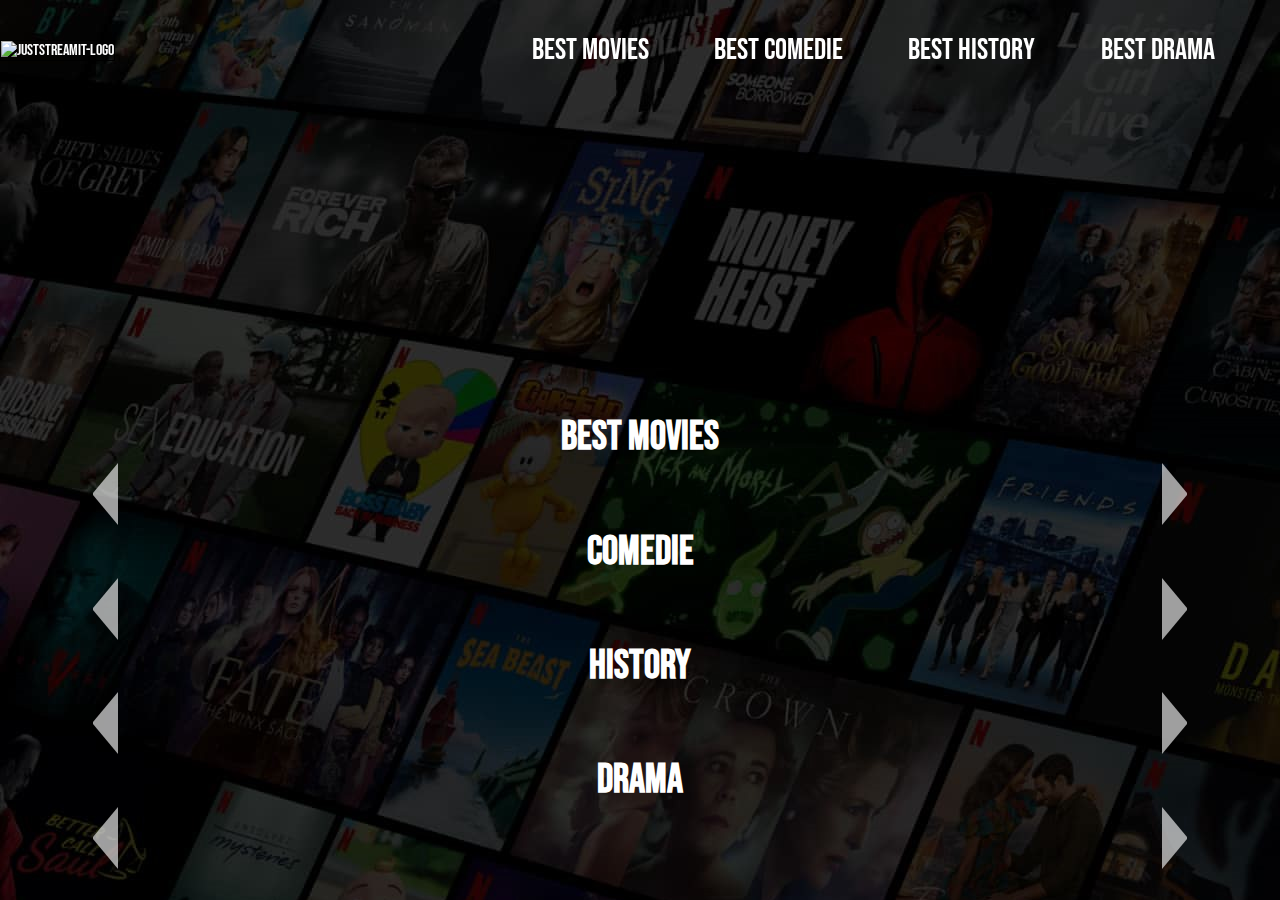
==== index.html @ d2598f36 "Changement css et js slider" ====
<!DOCTYPE html>
<html lang="en">
<head>
    <meta charset="UTF-8">
    <meta name="viewport" content="width=device-width, initial-scale=1.0">

    <link rel="stylesheet" href="JustStreamIt/style/style.css">

    <title>JustStreamIt</title>
</head>
<body>
        <header id="header">
            <div class="container">
                <div class="logo">
                    <img src="JustStreamIt/img/logo-juststreamit.PNG" alt="JustStreamIt-logo">
                </div>
                <div class="menu-container">
                    <nav class="menu">
                        <ul class="ul-menu">
                            <li>Best movies</li>
                            <li>Best comedie</li>
                            <li>Best history</li>
                            <li>Best drama</li>
                        </ul>
                    </nav>
                </div>
            </div>
        </header>
    <div id="best-movie">

    </div>
    <div id="best-all-movies" class="best">
        <h2>Best movies</h2>
        <div class="container-all container">
        </div>
    </div>

    <div id="best-comedy-movies" class="best">
        <h2>Comedie</h2>
            <div class="container-comedy container">
            </div>
    </div>

    <div id="best-history-movies" class="best">
        <h2>History</h2>
        <div class="container-history container">
            
        </div>
    </div>

    <div id="best-drama-movies" class="best">
        <h2>Drama</h2>
        <div class="container-drama container">

            
        </div>
    </div>

    <div>
        <footer>

        </footer>
    </div>

<script src="JustStreamIt/js/script.js"></script>
</body>
</html>
---- JustStreamIt/style/style.css ----
body{
    background: url("../img/netflix-wallpaper.jpg") fixed;
    margin: 0;
}
@font-face {
    font-family: Bebus;
    src: url(../fonts/BebasNeue-Regular.otf);
    src: url(../fonts/BebasNeue-Regular.ttf);
  }

*{
    color: white;
    font-family: Bebus, Impact, sans-serif;
}

header{
    width: 100%;
    height: 100px;
    transition: all 0.3s ease-in-out;
    z-index: 1;
    position: fixed;
}

header > div.container{
    display: flex;
    width: 100%;
    margin: auto 0;
    align-items: center;
    height: inherit;
} 

div.logo{
    flex: 1;
}
div.menu-container{
    flex: 2;
}

header.sticky {
    position: fixed;
    top: 0;
    width: 100%;
    background-color: rgba(0, 0, 0, 0.764);
  }


ul.ul-menu{
    display: flex;
    justify-content: space-evenly;
    list-style: none;
}

ul.ul-menu li{
    font-size: 30px;
}

h2{
    font-size: 40px;
}
div.best{
    display: flex;
    flex-direction: column;
    align-items: center;
    }

div.container{
    position: relative;
    width: 1038px;
}

div.items-container-comedy, div.items-container-all, div.items-container-drama, div.items-container-history{
    display: flex;
    gap: 10px;
}

.container img{
    border: 1px solid black;
    width: 250px;
}

.container img:hover{
    border: 1px solid white;
    transition: border 0.3s ease-in-out;
}

#best-movie{
    width: 1000px;
    padding: 190px 0;
    margin: 0px auto;
    display: grid;
    grid-gap: 0px 80px;
    grid-auto-flow: column;
    grid-template-areas: 
      "B A"
      "C A"
      "D A"
      "E A";
}

#best-movie > img {
    width: 350px;
    grid-area: A;
    box-shadow: 5px 5px 10px white;
}

#best-movie > h2 {
    grid-area: B;
    font-size: 120px;
    margin: 0px;
}

#best-movie > p {
    grid-area: C;
    font-size: 35px;
    margin: 5px auto;
}

#best-movie > button {
    grid-area: D;
    color: white;
    box-shadow: none;
    border-style: none;
    width: 120px;
    height: 60px;
    font-size: 22px;
    border-radius: 5px;
}

#best-movie > button.button-modal-infos{
    background-color: rgb(56, 54, 54);
    justify-self: flex-start;
    grid-area: E;
}

#best-movie > button.button-modal{
    background-color: darkred;
    justify-self: flex-start;
}
/*Caroussel*/
.carousel-all, .carousel-history, .carousel-drama, .carousel-comedy{
    overflow: hidden;
    transition: transform 0.5s ease-in-out;
}
.items-container-all, .items-container-history, .items-container-drama, .items-container-comedy{
    transition: transform 0.5s ease-in-out;
}

.nav-history > button, .nav-comedy > button, .nav-drama > button, .nav-all > button {
    position: absolute;
    top: 50%;
    transform: translatey(-50%);
    border-style: solid;
    cursor: pointer;
  }

.prev-history, .prev-comedy, .prev-drama, .prev-all{
    left: -40px;
    border-width: 30px 25px 30px 0;
    border-color: transparent #ffffff9e transparent transparent;
    background-color: transparent;
}

.next-history, .next-comedy, .next-drama, .next-all {
    right: -40px;
    border-width: 30px 0 30px 25px;
    border-color: transparent transparent transparent #ffffff9e;
    background-color: transparent;
    transition: all 0.3s ease-in-out;
}


.prev-history:hover, .prev-comedy:hover, .prev-drama:hover, .prev-all:hover{
    border-color: transparent #fff transparent transparent;
}
.next-history:hover, .next-comedy:hover, .next-drama:hover, .next-all:hover {
    border-color: transparent transparent transparent #fff;
}
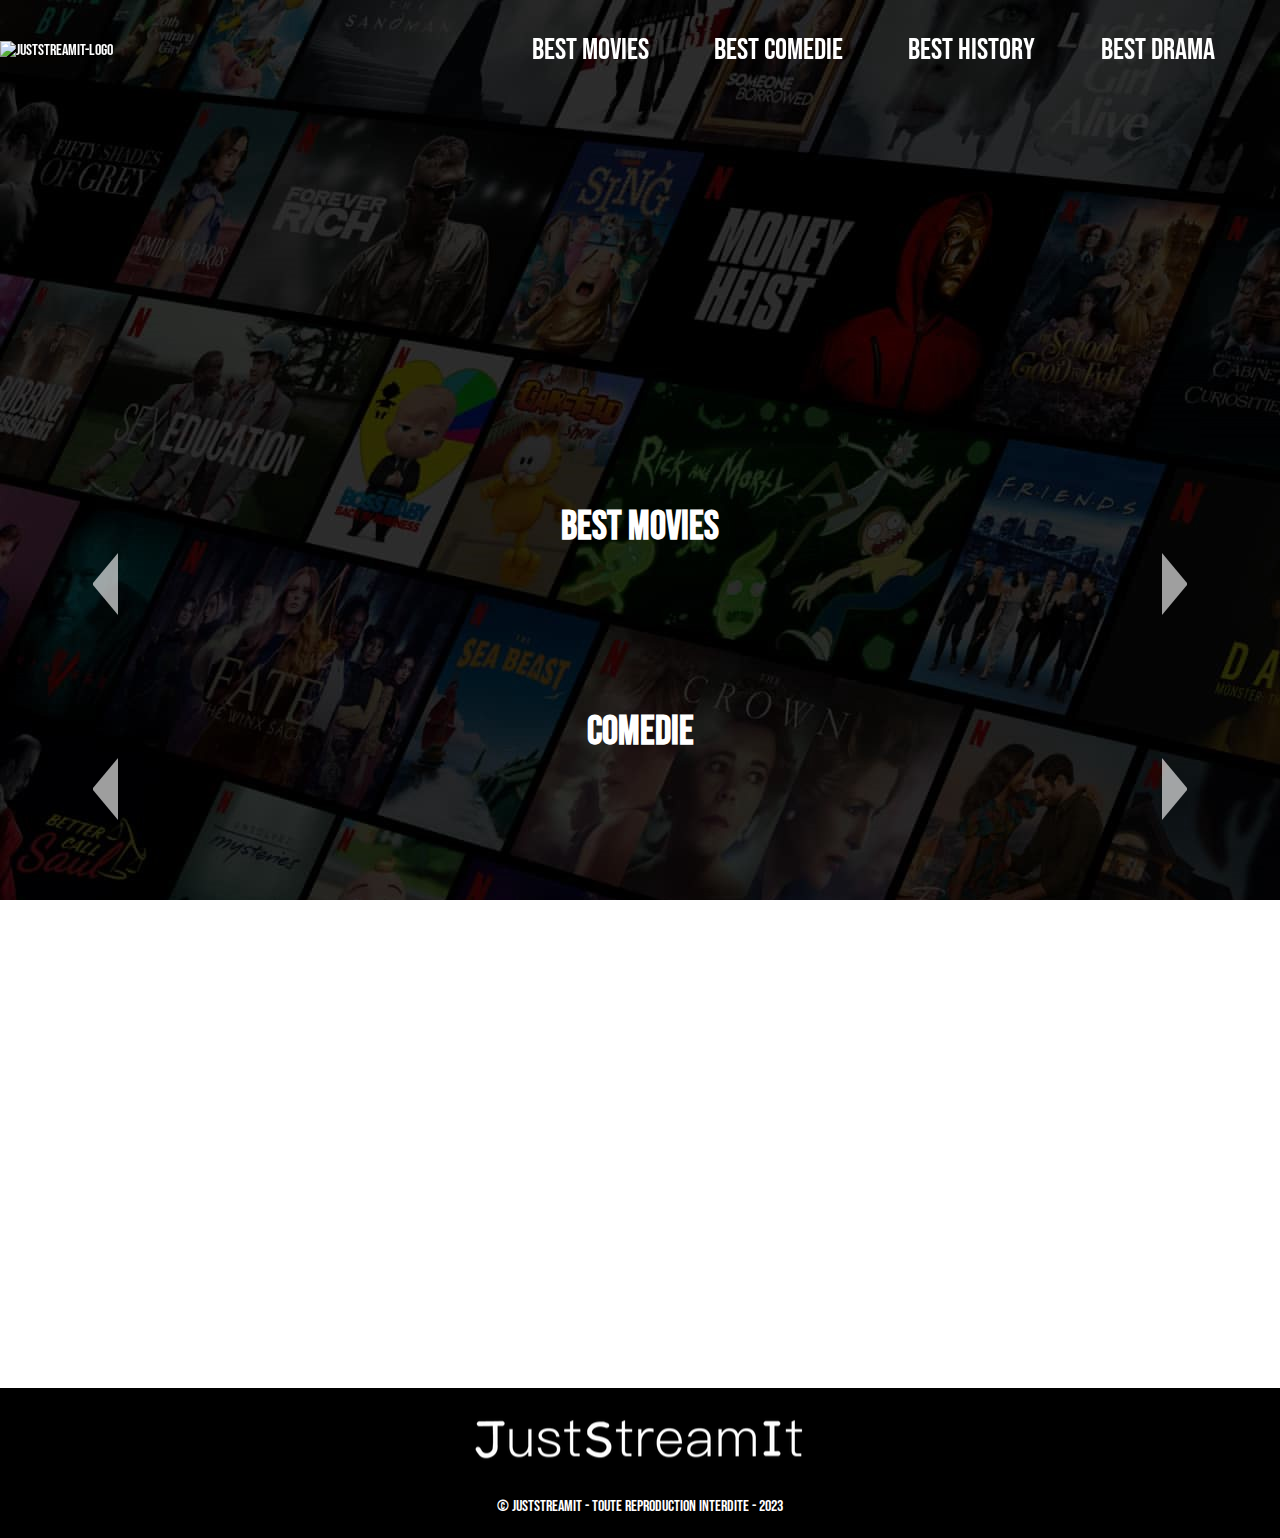
==== commit 8410f796: "Modal terminé + css ajout" ====
--- a/index.html
+++ b/index.html
@@ -9,6 +9,27 @@
     <title>JustStreamIt</title>
 </head>
 <body>
+    <div id="openModal" class="modalDialog">
+      <div>
+        <a href="#close" title="Close" class="close" onclick="closeModal()">X</a>
+        <img id="movie-image" src="" alt="">
+        
+        <h3 id="movie-title"></h3>
+        <p id="movie-genre"></p>
+        <p id="movie-date"></p>
+        <p id="movie-rate"></p>
+        <p id="movie-score"></p>
+        <p id="movie-realisator"></p>
+        <p id="movie-actors"></p>
+        <p id="movie-duration"></p>
+        <p id="movie-country"></p>
+        <p id="movie-results"></p>
+        <p id="movie-description"></p>
+        
+      </div>
+      <a href="#close" title="Close" class="close" onclick="closeModal()">x</a>
+        
+    </div>
         <header id="header">
             <div class="container">
                 <div class="logo">
@@ -17,10 +38,10 @@
                 <div class="menu-container">
                     <nav class="menu">
                         <ul class="ul-menu">
-                            <li>Best movies</li>
-                            <li>Best comedie</li>
-                            <li>Best history</li>
-                            <li>Best drama</li>
+                            <li><a href="#best-all-movies">Best movies</a></li>
+                            <li><a href="#best-comedy-movies">Best comedie</a></li>
+                            <li><a href="#best-history-movies">Best history</a></li>
+                            <li><a href="#best-drama-movies">Best drama</a></li>
                         </ul>
                     </nav>
                 </div>
@@ -56,11 +77,12 @@
         </div>
     </div>
 
-    <div>
-        <footer>
 
-        </footer>
-    </div>
+    <footer id="footer">
+        <img src="JustStreamIt/img/logo-juststreamit.png" alt="JustStreamIt logo">
+        <p class="autor">© JustStreamIt - Toute reproduction interdite - 2023</p>
+    </footer>
+    
 
 <script src="JustStreamIt/js/script.js"></script>
 </body>
--- a/JustStreamIt/style/style.css
+++ b/JustStreamIt/style/style.css
@@ -12,7 +12,10 @@
     color: white;
     font-family: Bebus, Impact, sans-serif;
 }
-
+html {
+    --scroll-behavior: smooth;
+    scroll-behavior: smooth;
+}
 header{
     width: 100%;
     height: 100px;
@@ -31,6 +34,7 @@
 
 div.logo{
     flex: 1;
+    border: none;
 }
 div.menu-container{
     flex: 2;
@@ -50,8 +54,9 @@
     list-style: none;
 }
 
-ul.ul-menu li{
+ul.ul-menu li a {
     font-size: 30px;
+    text-decoration: none;
 }
 
 h2{
@@ -61,8 +66,11 @@
     display: flex;
     flex-direction: column;
     align-items: center;
+    padding-top: 90px;
     }
-
+#best-drama-movies{
+    padding-bottom: 130px;
+}
 div.container{
     position: relative;
     width: 1038px;
@@ -73,14 +81,16 @@
     gap: 10px;
 }
 
-.container img{
+.container .carousel img{
     border: 1px solid black;
     width: 250px;
-}
-
-.container img:hover{
+
+}
+
+.container .carousel img:hover{
     border: 1px solid white;
-    transition: border 0.3s ease-in-out;
+    transition: border 0.5s ease-in-out;
+
 }
 
 #best-movie{
@@ -136,7 +146,9 @@
     background-color: darkred;
     justify-self: flex-start;
 }
-/*Caroussel*/
+
+
+/*CAROUSSEL*/
 .carousel-all, .carousel-history, .carousel-drama, .carousel-comedy{
     overflow: hidden;
     transition: transform 0.5s ease-in-out;
@@ -144,6 +156,12 @@
 .items-container-all, .items-container-history, .items-container-drama, .items-container-comedy{
     transition: transform 0.5s ease-in-out;
 }
+
+div.carousel-items{
+    position: relative;
+    cursor: pointer;
+}
+
 
 .nav-history > button, .nav-comedy > button, .nav-drama > button, .nav-all > button {
     position: absolute;
@@ -174,4 +192,110 @@
 }
 .next-history:hover, .next-comedy:hover, .next-drama:hover, .next-all:hover {
     border-color: transparent transparent transparent #fff;
-}+}
+
+/*FOOTER*/
+footer{
+    margin-top: 60px;
+    height: 150px;
+    background-color: black;
+    display: flex;
+    flex-direction: column;
+    justify-content: center;
+    align-self: center;
+}
+footer p {text-align: center;}
+
+footer img{margin: 20px auto;
+}
+
+/*More-infos*/
+.carousel-items:hover p.more-informations{
+    visibility: visible;
+}
+p.more-informations{
+    z-index: 2;
+    visibility: hidden;
+    font-size: 35px;
+    position: absolute;
+    top: 50%;
+    left: 50%;
+    margin: 0;
+    transition: visibility 0.3s ease-in-out;
+    transform: translate(-50%, -50%);
+    text-shadow: 3px 3px 1px black;
+
+}
+
+.carousel-items::after{
+    z-index: 2;
+    visibility: hidden;
+    content: "";
+    background: #000000b8;
+    position:absolute;
+    top:0;
+    left:0;
+    bottom:0;
+    right:0;
+    height:100%;
+    width:100%;
+    z-index:1;
+    transition: visibility 0.3s ease-in-out;
+}
+
+.carousel-items:hover::after{
+    visibility: visible
+}
+
+/*Modal*/
+.modalDialog {
+    position: fixed;
+    font-family: Arial, Helvetica, sans-serif;
+    top: 0;
+    right: 0;
+    bottom: 0;
+    left: 0;
+    background: rgba(0, 0, 0, 0.1);
+    z-index: 99999;
+    opacity: 0;
+    -webkit-transition: opacity 400ms ease-in;
+    -moz-transition: opacity 400ms ease-in;
+    transition: opacity 400ms ease-in;
+    pointer-events: none;
+
+  }
+    .visible{
+    opacity: 1;
+    pointer-events: auto;
+  }
+  .modalDialog > div {
+    width: 1000px;
+    height: 600px;
+    position: relative;
+    margin: 10% auto;
+    padding: 5px 20px 13px 20px;
+    border-radius: 5px;
+    background-color: #000000;
+  }
+  .close {
+    background: #000000;
+    color: #FFFFFF;
+    line-height: 25px;
+    position: absolute;
+    right: -12px;
+    text-align: center;
+    top: -10px;
+    width: 44px;
+    text-decoration: none;
+    font-weight: bold;
+    -webkit-border-radius: 12px;
+    -moz-border-radius: 12px;
+    border-radius: 12px;
+    -moz-box-shadow: 1px 1px 3px #000;
+    -webkit-box-shadow: 1px 1px 3px #000;
+    box-shadow: 1px 1px 3px #000;
+  }
+  .close:hover {
+    background: #181818;
+  }
+  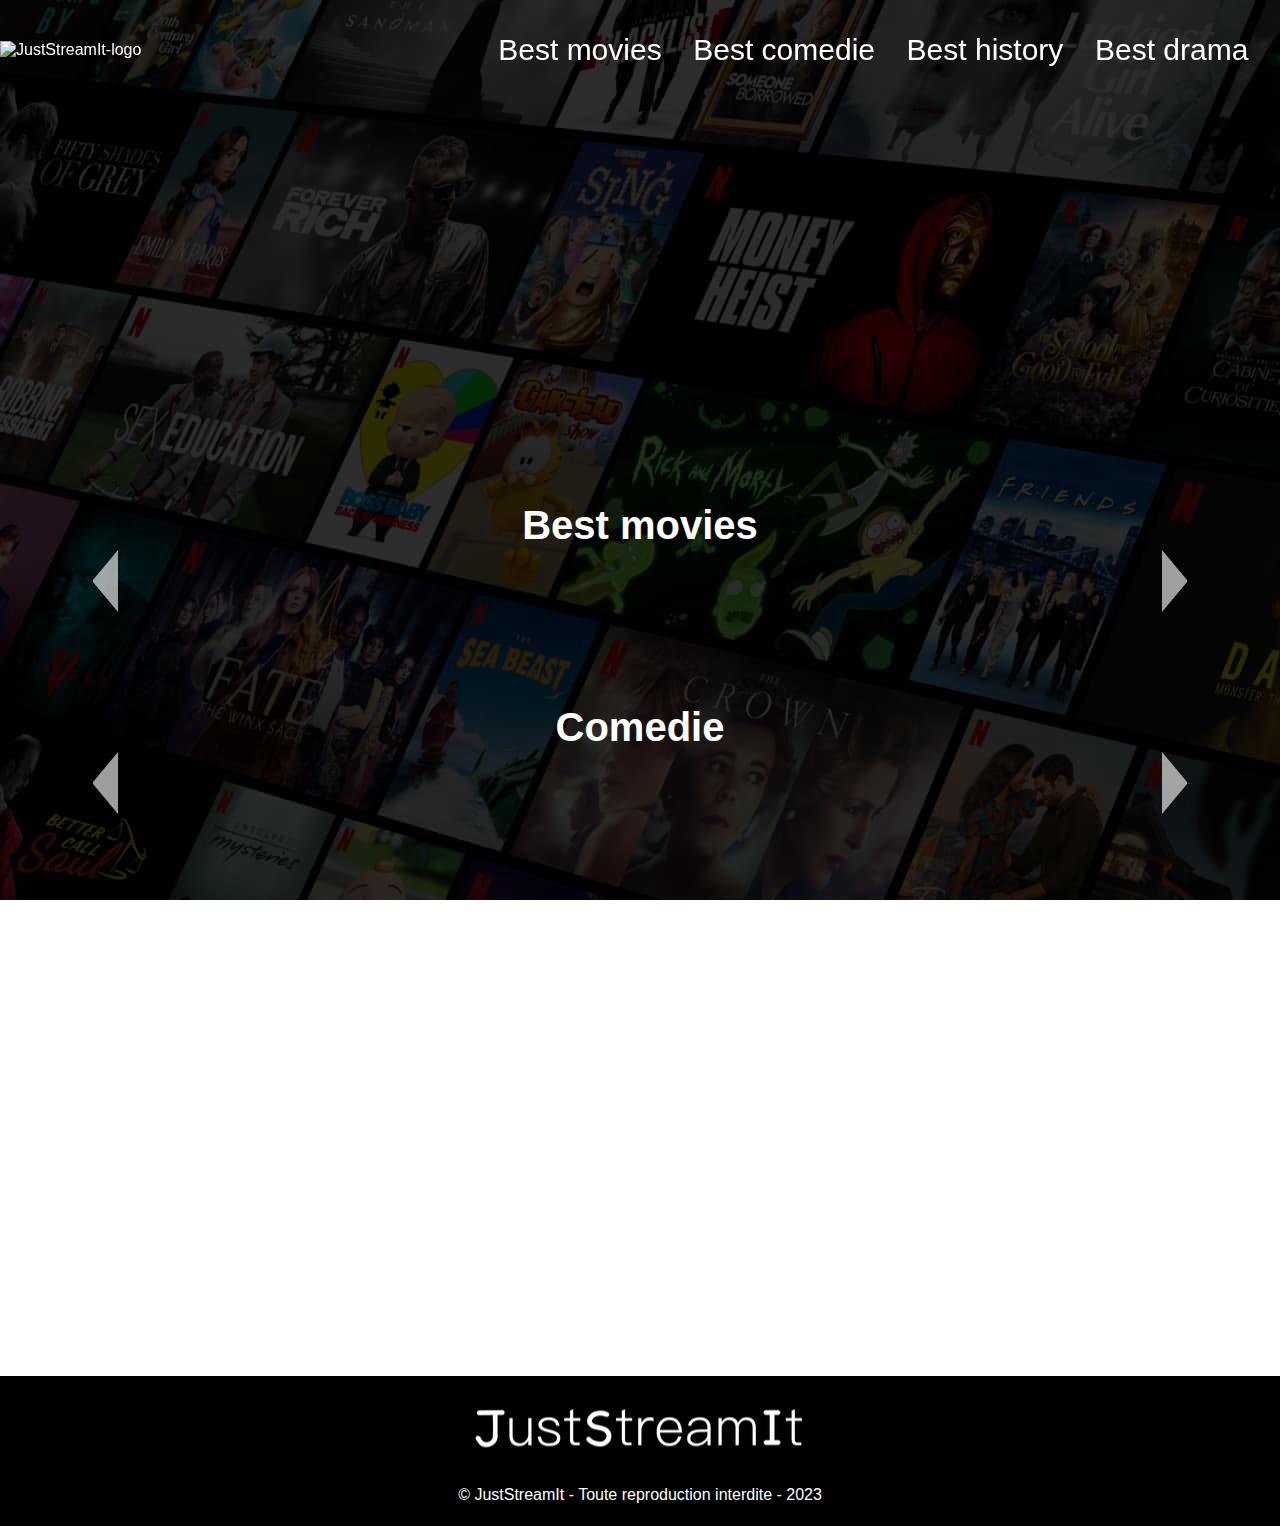
==== commit f27da53c: "Création openmodal bouton infos. Modification fonction getbestmoviedata" ====
--- a/index.html
+++ b/index.html
@@ -1,5 +1,5 @@
 <!DOCTYPE html>
-<html lang="en">
+<html lang="fr">
 <head>
     <meta charset="UTF-8">
     <meta name="viewport" content="width=device-width, initial-scale=1.0">
@@ -10,25 +10,12 @@
 </head>
 <body>
     <div id="openModal" class="modalDialog">
-      <div>
-        <a href="#close" title="Close" class="close" onclick="closeModal()">X</a>
-        <img id="movie-image" src="" alt="">
-        
-        <h3 id="movie-title"></h3>
-        <p id="movie-genre"></p>
-        <p id="movie-date"></p>
-        <p id="movie-rate"></p>
-        <p id="movie-score"></p>
-        <p id="movie-realisator"></p>
-        <p id="movie-actors"></p>
-        <p id="movie-duration"></p>
-        <p id="movie-country"></p>
-        <p id="movie-results"></p>
-        <p id="movie-description"></p>
-        
-      </div>
-      <a href="#close" title="Close" class="close" onclick="closeModal()">x</a>
-        
+        <div id="modal-container">
+            <a href="#close" title="Close" class="close" onclick="closeModal()">X</a>
+            <div id="modal-content">
+
+            </div>
+        </div>    
     </div>
         <header id="header">
             <div class="container">
@@ -47,9 +34,7 @@
                 </div>
             </div>
         </header>
-    <div id="best-movie">
-
-    </div>
+    <div id="best-movie"></div>
     <div id="best-all-movies" class="best">
         <h2>Best movies</h2>
         <div class="container-all container">
@@ -73,7 +58,6 @@
         <h2>Drama</h2>
         <div class="container-drama container">
 
-            
         </div>
     </div>
 
@@ -84,6 +68,6 @@
     </footer>
     
 
-<script src="JustStreamIt/js/script.js"></script>
+    <script src="JustStreamIt/js/script.js"></script>
 </body>
 </html>--- a/JustStreamIt/style/style.css
+++ b/JustStreamIt/style/style.css
@@ -3,7 +3,7 @@
     margin: 0;
 }
 @font-face {
-    font-family: Bebus;
+    font-family: Bebus, Arial, Helvetica, sans-serif;
     src: url(../fonts/BebasNeue-Regular.otf);
     src: url(../fonts/BebasNeue-Regular.ttf);
   }
@@ -140,11 +140,14 @@
     background-color: rgb(56, 54, 54);
     justify-self: flex-start;
     grid-area: E;
+    
 }
 
 #best-movie > button.button-modal{
     background-color: darkred;
     justify-self: flex-start;
+
+
 }
 
 
@@ -221,9 +224,15 @@
     top: 50%;
     left: 50%;
     margin: 0;
-    transition: visibility 0.3s ease-in-out;
+    transition: visibility 0.2s ease-in-out;
     transform: translate(-50%, -50%);
     text-shadow: 3px 3px 1px black;
+    width: 100%;
+    height: 100%;
+    text-align: center;
+    display: grid;
+    grid-column: auto;
+    align-content: center;
 
 }
 
@@ -240,7 +249,7 @@
     height:100%;
     width:100%;
     z-index:1;
-    transition: visibility 0.3s ease-in-out;
+    transition: visibility 0.2s ease-in-out;
 }
 
 .carousel-items:hover::after{
@@ -270,7 +279,7 @@
   }
   .modalDialog > div {
     width: 1000px;
-    height: 600px;
+    height: auto;
     position: relative;
     margin: 10% auto;
     padding: 5px 20px 13px 20px;
@@ -278,24 +287,93 @@
     background-color: #000000;
   }
   .close {
-    background: #000000;
+    background: rgb(169, 25, 25);
     color: #FFFFFF;
-    line-height: 25px;
+    line-height: 45px;
     position: absolute;
     right: -12px;
     text-align: center;
     top: -10px;
     width: 44px;
     text-decoration: none;
-    font-weight: bold;
-    -webkit-border-radius: 12px;
-    -moz-border-radius: 12px;
-    border-radius: 12px;
+    font-size: 30px;
+    -webkit-border-radius: 30px;
+    -moz-border-radius: 30px;
+    border-radius: 30px;
     -moz-box-shadow: 1px 1px 3px #000;
     -webkit-box-shadow: 1px 1px 3px #000;
     box-shadow: 1px 1px 3px #000;
   }
   .close:hover {
-    background: #181818;
-  }
-  +    background: darkred;
+  }
+  
+
+#modal-content{
+    padding: 30px;
+    display: grid;
+    grid-gap: 0px 50px;
+    grid-auto-flow: column;
+    grid-template-areas: 
+      "A B"
+      "A C"
+      "A D"
+      "A E"
+      "A F"
+      "A G"
+      "A H"
+      "A I"
+      "A J"
+      "A K"
+      "A L";
+}
+
+#modal-content > #movie-image{
+    grid-area: A;
+    width: 300px;
+}
+
+#modal-content > h2{
+    margin: 0;
+    grid-area: B;
+}
+#modal-content > p#movie-date{
+    margin: 0;
+    grid-area: C;
+}
+#modal-content > p#movie-genre{
+    margin: 0;
+    grid-area: D;
+}
+#modal-content > #movie-rate{
+    margin: 0;
+    grid-area: E;
+}
+#modal-content > #movie-score{
+    margin: 0;
+    grid-area: F;
+}
+#modal-content > #movie-directors{
+    margin: 0;
+    grid-area: G;
+}
+#modal-content > #movie-actors{
+    margin: 0;
+    grid-area: H;
+}
+#modal-content > #movie-duration{
+    margin: 0;
+    grid-area: I;
+}
+#modal-content > #movie-countries{
+    margin: 0;
+    grid-area: J;
+}
+#modal-content > #movie-votes{
+    margin: 0;
+    grid-area: K;
+}
+#modal-content > #movie-description{
+    margin: 0;
+    grid-area: L;
+}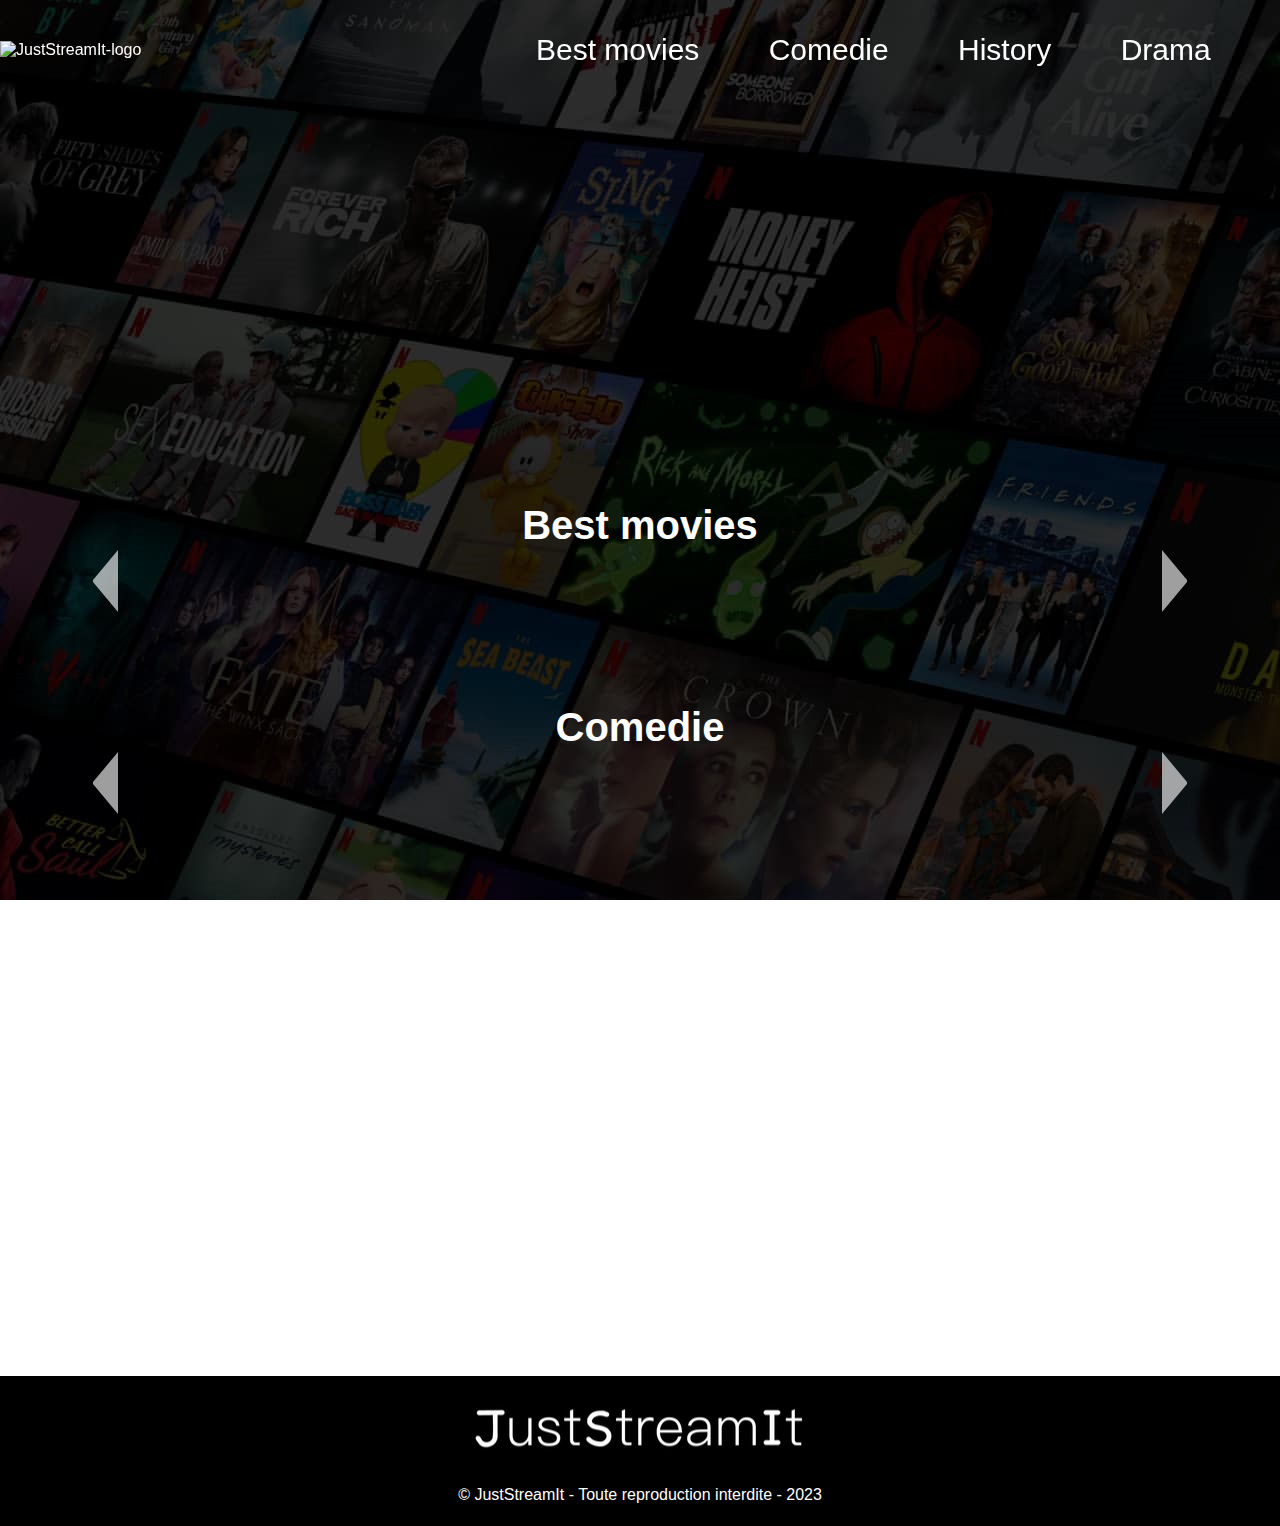
==== commit de6e146c: "Ajout favicon" ====
--- a/index.html
+++ b/index.html
@@ -4,6 +4,7 @@
     <meta charset="UTF-8">
     <meta name="viewport" content="width=device-width, initial-scale=1.0">
 
+    <link rel="shortcut icon" href="JustStreamIt/img/favicon-juststreamit.png" type="image/x-icon">
     <link rel="stylesheet" href="JustStreamIt/style/style.css">
 
     <title>JustStreamIt</title>
@@ -26,9 +27,9 @@
                     <nav class="menu">
                         <ul class="ul-menu">
                             <li><a href="#best-all-movies">Best movies</a></li>
-                            <li><a href="#best-comedy-movies">Best comedie</a></li>
-                            <li><a href="#best-history-movies">Best history</a></li>
-                            <li><a href="#best-drama-movies">Best drama</a></li>
+                            <li><a href="#best-comedy-movies">Comedie</a></li>
+                            <li><a href="#best-history-movies">History</a></li>
+                            <li><a href="#best-drama-movies">Drama</a></li>
                         </ul>
                     </nav>
                 </div>
--- a/JustStreamIt/style/style.css
+++ b/JustStreamIt/style/style.css
@@ -98,6 +98,7 @@
     padding: 190px 0;
     margin: 0px auto;
     display: grid;
+    align-items: center;
     grid-gap: 0px 80px;
     grid-auto-flow: column;
     grid-template-areas: 
@@ -115,7 +116,7 @@
 
 #best-movie > h2 {
     grid-area: B;
-    font-size: 120px;
+    font-size: 100px;
     margin: 0px;
 }
 
@@ -140,14 +141,14 @@
     background-color: rgb(56, 54, 54);
     justify-self: flex-start;
     grid-area: E;
+    cursor: pointer;
     
 }
 
 #best-movie > button.button-modal{
     background-color: darkred;
     justify-self: flex-start;
-
-
+    cursor: pointer;
 }
 
 
@@ -287,6 +288,7 @@
     background-color: #000000;
   }
   .close {
+    font-family: Arial, Helvetica, sans-serif;
     background: rgb(169, 25, 25);
     color: #FFFFFF;
     line-height: 45px;
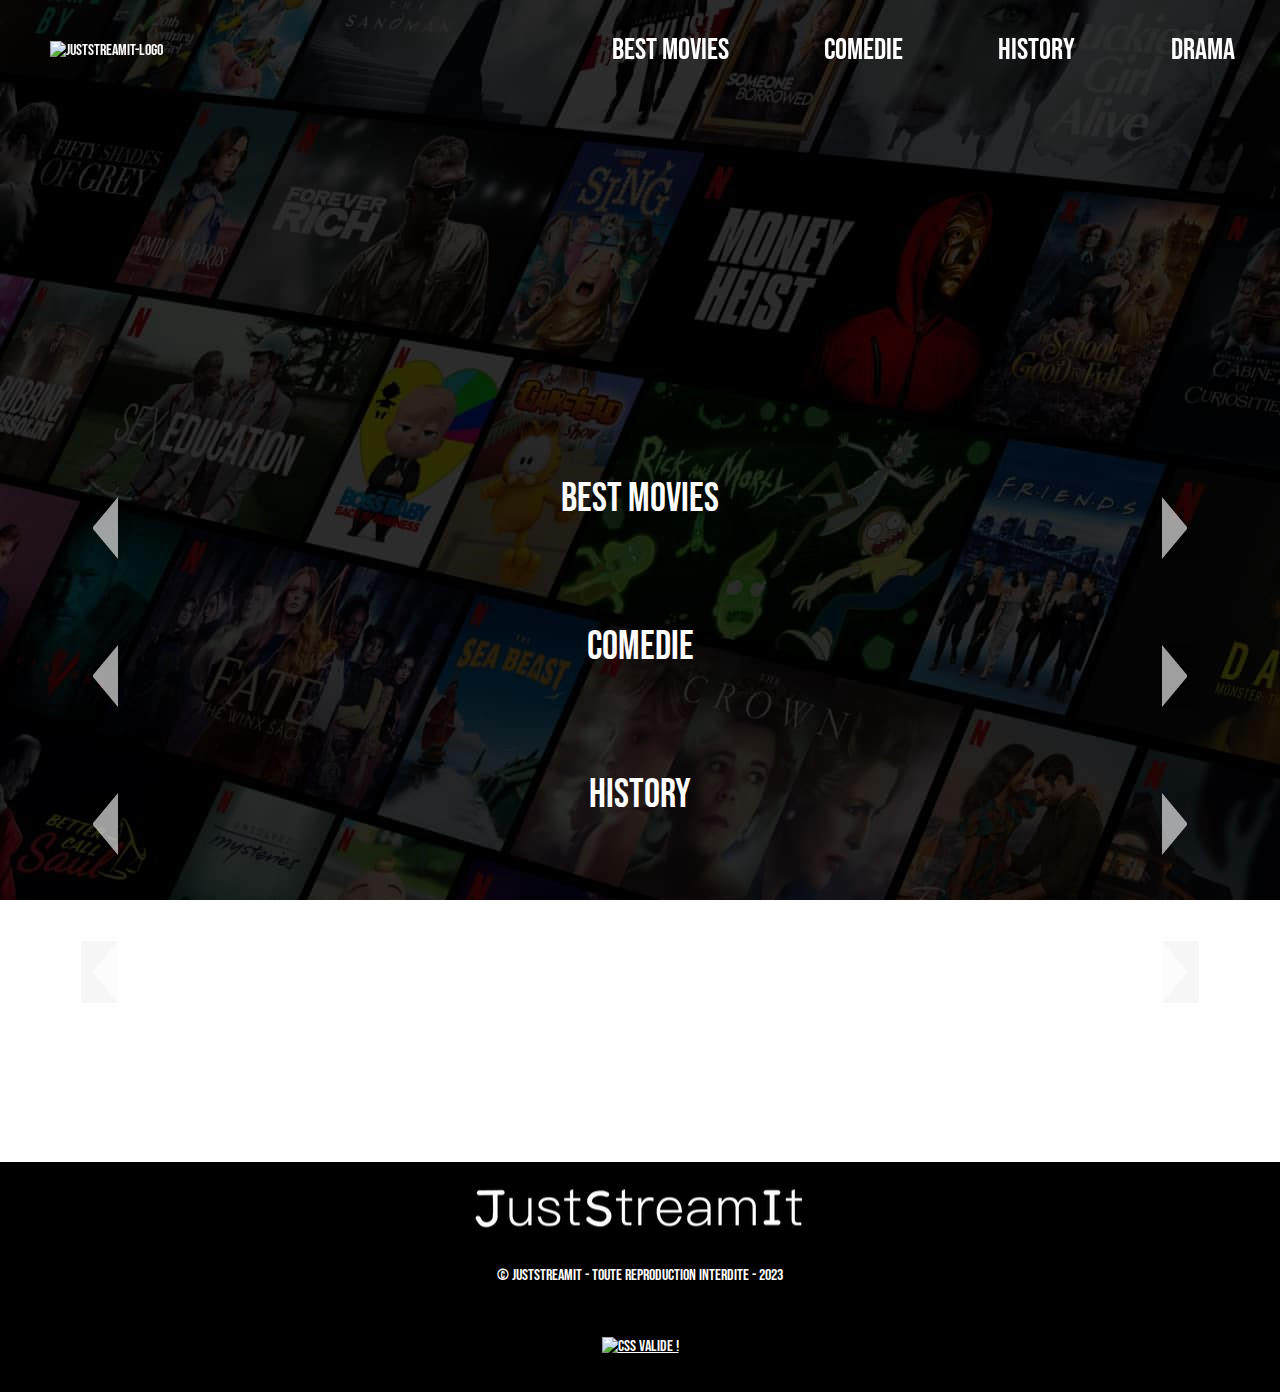
==== commit d6eb3fa9: "Ajout fonction checkimageexist Ajout labels validation CSS validation html formattage css formattage" ====
--- a/index.html
+++ b/index.html
@@ -66,9 +66,15 @@
     <footer id="footer">
         <img src="JustStreamIt/img/logo-juststreamit.png" alt="JustStreamIt logo">
         <p class="autor">© JustStreamIt - Toute reproduction interdite - 2023</p>
+        <p>
+            <a href="http://jigsaw.w3.org/css-validator/check/referer">
+                <img class="css-validator" src="http://jigsaw.w3.org/css-validator/images/vcss-blue" alt="CSS Valide !">
+            </a>
+        </p>
     </footer>
     
 
     <script src="JustStreamIt/js/script.js"></script>
+
 </body>
 </html>--- a/JustStreamIt/style/style.css
+++ b/JustStreamIt/style/style.css
@@ -1,42 +1,47 @@
-body{
+body {
     background: url("../img/netflix-wallpaper.jpg") fixed;
     margin: 0;
 }
+
 @font-face {
-    font-family: Bebus, Arial, Helvetica, sans-serif;
+    font-family: Bebus;
     src: url(../fonts/BebasNeue-Regular.otf);
     src: url(../fonts/BebasNeue-Regular.ttf);
-  }
-
-*{
+}
+
+* {
     color: white;
     font-family: Bebus, Impact, sans-serif;
 }
+
 html {
     --scroll-behavior: smooth;
     scroll-behavior: smooth;
 }
-header{
+
+header {
     width: 100%;
     height: 100px;
     transition: all 0.3s ease-in-out;
-    z-index: 1;
+    z-index: 3;
     position: fixed;
 }
 
-header > div.container{
+header > div.container {
     display: flex;
     width: 100%;
     margin: auto 0;
+    padding: 0 50px;
     align-items: center;
     height: inherit;
-} 
-
-div.logo{
+}
+
+div.logo {
     flex: 1;
     border: none;
 }
-div.menu-container{
+
+div.menu-container {
     flex: 2;
 }
 
@@ -45,10 +50,9 @@
     top: 0;
     width: 100%;
     background-color: rgba(0, 0, 0, 0.764);
-  }
-
-
-ul.ul-menu{
+}
+
+ul.ul-menu {
     display: flex;
     justify-content: space-evenly;
     list-style: none;
@@ -59,41 +63,44 @@
     text-decoration: none;
 }
 
-h2{
+h2 {
     font-size: 40px;
-}
-div.best{
+    font-weight: 100;
+}
+
+div.best {
     display: flex;
     flex-direction: column;
     align-items: center;
     padding-top: 90px;
-    }
-#best-drama-movies{
+}
+
+#best-drama-movies {
     padding-bottom: 130px;
 }
-div.container{
+
+div.container {
     position: relative;
     width: 1038px;
 }
 
-div.items-container-comedy, div.items-container-all, div.items-container-drama, div.items-container-history{
+div.items-container-comedy, div.items-container-all, div.items-container-drama, div.items-container-history {
     display: flex;
     gap: 10px;
 }
 
-.container .carousel img{
+.container .carousel img {
     border: 1px solid black;
     width: 250px;
-
-}
-
-.container .carousel img:hover{
+    height: 370px
+}
+
+.container .carousel img:hover {
     border: 1px solid white;
     transition: border 0.5s ease-in-out;
-
-}
-
-#best-movie{
+}
+
+#best-movie {
     width: 1000px;
     padding: 190px 0;
     margin: 0px auto;
@@ -101,8 +108,7 @@
     align-items: center;
     grid-gap: 0px 80px;
     grid-auto-flow: column;
-    grid-template-areas: 
-      "B A"
+    grid-template-areas: "B A"
       "C A"
       "D A"
       "E A";
@@ -116,7 +122,7 @@
 
 #best-movie > h2 {
     grid-area: B;
-    font-size: 100px;
+    font-size: 120px;
     margin: 0px;
 }
 
@@ -137,15 +143,14 @@
     border-radius: 5px;
 }
 
-#best-movie > button.button-modal-infos{
+#best-movie > button.button-modal-infos {
     background-color: rgb(56, 54, 54);
     justify-self: flex-start;
     grid-area: E;
     cursor: pointer;
-    
-}
-
-#best-movie > button.button-modal{
+}
+
+#best-movie > button.button-modal {
     background-color: darkred;
     justify-self: flex-start;
     cursor: pointer;
@@ -153,19 +158,19 @@
 
 
 /*CAROUSSEL*/
-.carousel-all, .carousel-history, .carousel-drama, .carousel-comedy{
+.carousel-all, .carousel-history, .carousel-drama, .carousel-comedy {
     overflow: hidden;
     transition: transform 0.5s ease-in-out;
 }
-.items-container-all, .items-container-history, .items-container-drama, .items-container-comedy{
+
+.items-container-all, .items-container-history, .items-container-drama, .items-container-comedy {
     transition: transform 0.5s ease-in-out;
 }
 
-div.carousel-items{
+div.carousel-items {
     position: relative;
     cursor: pointer;
 }
-
 
 .nav-history > button, .nav-comedy > button, .nav-drama > button, .nav-all > button {
     position: absolute;
@@ -173,51 +178,60 @@
     transform: translatey(-50%);
     border-style: solid;
     cursor: pointer;
-  }
-
-.prev-history, .prev-comedy, .prev-drama, .prev-all{
+}
+
+.prev-history, .prev-comedy, .prev-drama, .prev-all {
     left: -40px;
     border-width: 30px 25px 30px 0;
     border-color: transparent #ffffff9e transparent transparent;
-    background-color: transparent;
+    background-color: #00000008;
 }
 
 .next-history, .next-comedy, .next-drama, .next-all {
     right: -40px;
     border-width: 30px 0 30px 25px;
     border-color: transparent transparent transparent #ffffff9e;
-    background-color: transparent;
+    background-color: #00000008;
     transition: all 0.3s ease-in-out;
 }
 
-
-.prev-history:hover, .prev-comedy:hover, .prev-drama:hover, .prev-all:hover{
+.prev-history:hover, .prev-comedy:hover, .prev-drama:hover, .prev-all:hover {
     border-color: transparent #fff transparent transparent;
 }
+
 .next-history:hover, .next-comedy:hover, .next-drama:hover, .next-all:hover {
     border-color: transparent transparent transparent #fff;
 }
 
 /*FOOTER*/
-footer{
+footer {
     margin-top: 60px;
-    height: 150px;
     background-color: black;
     display: flex;
     flex-direction: column;
     justify-content: center;
     align-self: center;
 }
-footer p {text-align: center;}
-
-footer img{margin: 20px auto;
-}
-
+
+footer p {
+    text-align: center;
+}
+
+footer img {
+    margin: 20px auto;
+}
+
+.css-validator {
+    border: 0;
+    width: 88px;
+    height: 31px;
+}
 /*More-infos*/
-.carousel-items:hover p.more-informations{
+.carousel-items:hover p.more-informations {
     visibility: visible;
 }
-p.more-informations{
+
+p.more-informations {
     z-index: 2;
     visibility: hidden;
     font-size: 35px;
@@ -234,26 +248,25 @@
     display: grid;
     grid-column: auto;
     align-content: center;
-
-}
-
-.carousel-items::after{
+}
+
+.carousel-items::after {
     z-index: 2;
     visibility: hidden;
     content: "";
     background: #000000b8;
-    position:absolute;
-    top:0;
-    left:0;
-    bottom:0;
-    right:0;
-    height:100%;
-    width:100%;
-    z-index:1;
+    position: absolute;
+    top: 0;
+    left: 0;
+    bottom: 0;
+    right: 0;
+    height: 100%;
+    width: 100%;
+    z-index: 1;
     transition: visibility 0.2s ease-in-out;
 }
 
-.carousel-items:hover::after{
+.carousel-items:hover::after {
     visibility: visible
 }
 
@@ -272,13 +285,14 @@
     -moz-transition: opacity 400ms ease-in;
     transition: opacity 400ms ease-in;
     pointer-events: none;
-
-  }
-    .visible{
+}
+
+.visible {
     opacity: 1;
     pointer-events: auto;
-  }
-  .modalDialog > div {
+}
+
+.modalDialog > div {
     width: 1000px;
     height: auto;
     position: relative;
@@ -286,8 +300,9 @@
     padding: 5px 20px 13px 20px;
     border-radius: 5px;
     background-color: #000000;
-  }
-  .close {
+}
+
+.close {
     font-family: Arial, Helvetica, sans-serif;
     background: rgb(169, 25, 25);
     color: #FFFFFF;
@@ -305,19 +320,19 @@
     -moz-box-shadow: 1px 1px 3px #000;
     -webkit-box-shadow: 1px 1px 3px #000;
     box-shadow: 1px 1px 3px #000;
-  }
-  .close:hover {
+}
+
+.close:hover {
     background: darkred;
-  }
-  
-
-#modal-content{
+}
+
+#modal-content {
     padding: 30px;
     display: grid;
     grid-gap: 0px 50px;
     grid-auto-flow: column;
-    grid-template-areas: 
-      "A B"
+    grid-template-columns: 1fr 2fr;
+    grid-template-areas: "A B"
       "A C"
       "A D"
       "A E"
@@ -330,52 +345,70 @@
       "A L";
 }
 
-#modal-content > #movie-image{
+#modal-content img {
+    align-self: center;
+}
+
+#modal-content span {
+    text-decoration: underline;
+}
+#modal-content > p{
+    font-size: 18px;
+}
+#modal-content > p, h2 {
+    margin: 5px 0;
+}
+
+#modal-content > #movie-image {
     grid-area: A;
     width: 300px;
 }
 
-#modal-content > h2{
-    margin: 0;
+#modal-content > h2 {
     grid-area: B;
-}
-#modal-content > p#movie-date{
-    margin: 0;
+    font-weight: 100;
+}
+
+#modal-content > p#movie-date {
     grid-area: C;
 }
-#modal-content > p#movie-genre{
-    margin: 0;
+
+#modal-content > p#movie-genre {
     grid-area: D;
 }
-#modal-content > #movie-rate{
-    margin: 0;
+
+#modal-content > #movie-rate {
     grid-area: E;
 }
-#modal-content > #movie-score{
-    margin: 0;
+
+#modal-content > #movie-score {
     grid-area: F;
 }
-#modal-content > #movie-directors{
-    margin: 0;
+
+#modal-content > #movie-directors {
     grid-area: G;
 }
-#modal-content > #movie-actors{
-    margin: 0;
+
+#modal-content > #movie-actors {
     grid-area: H;
 }
-#modal-content > #movie-duration{
-    margin: 0;
+
+#modal-content > #movie-duration {
     grid-area: I;
 }
-#modal-content > #movie-countries{
-    margin: 0;
+
+#modal-content > #movie-countries {
     grid-area: J;
 }
-#modal-content > #movie-votes{
-    margin: 0;
+
+#modal-content > #movie-votes {
     grid-area: K;
 }
-#modal-content > #movie-description{
-    margin: 0;
+
+#modal-content > #movie-description {
     grid-area: L;
+}
+
+#modal-content > #movie-description span {
+    display: block;
 }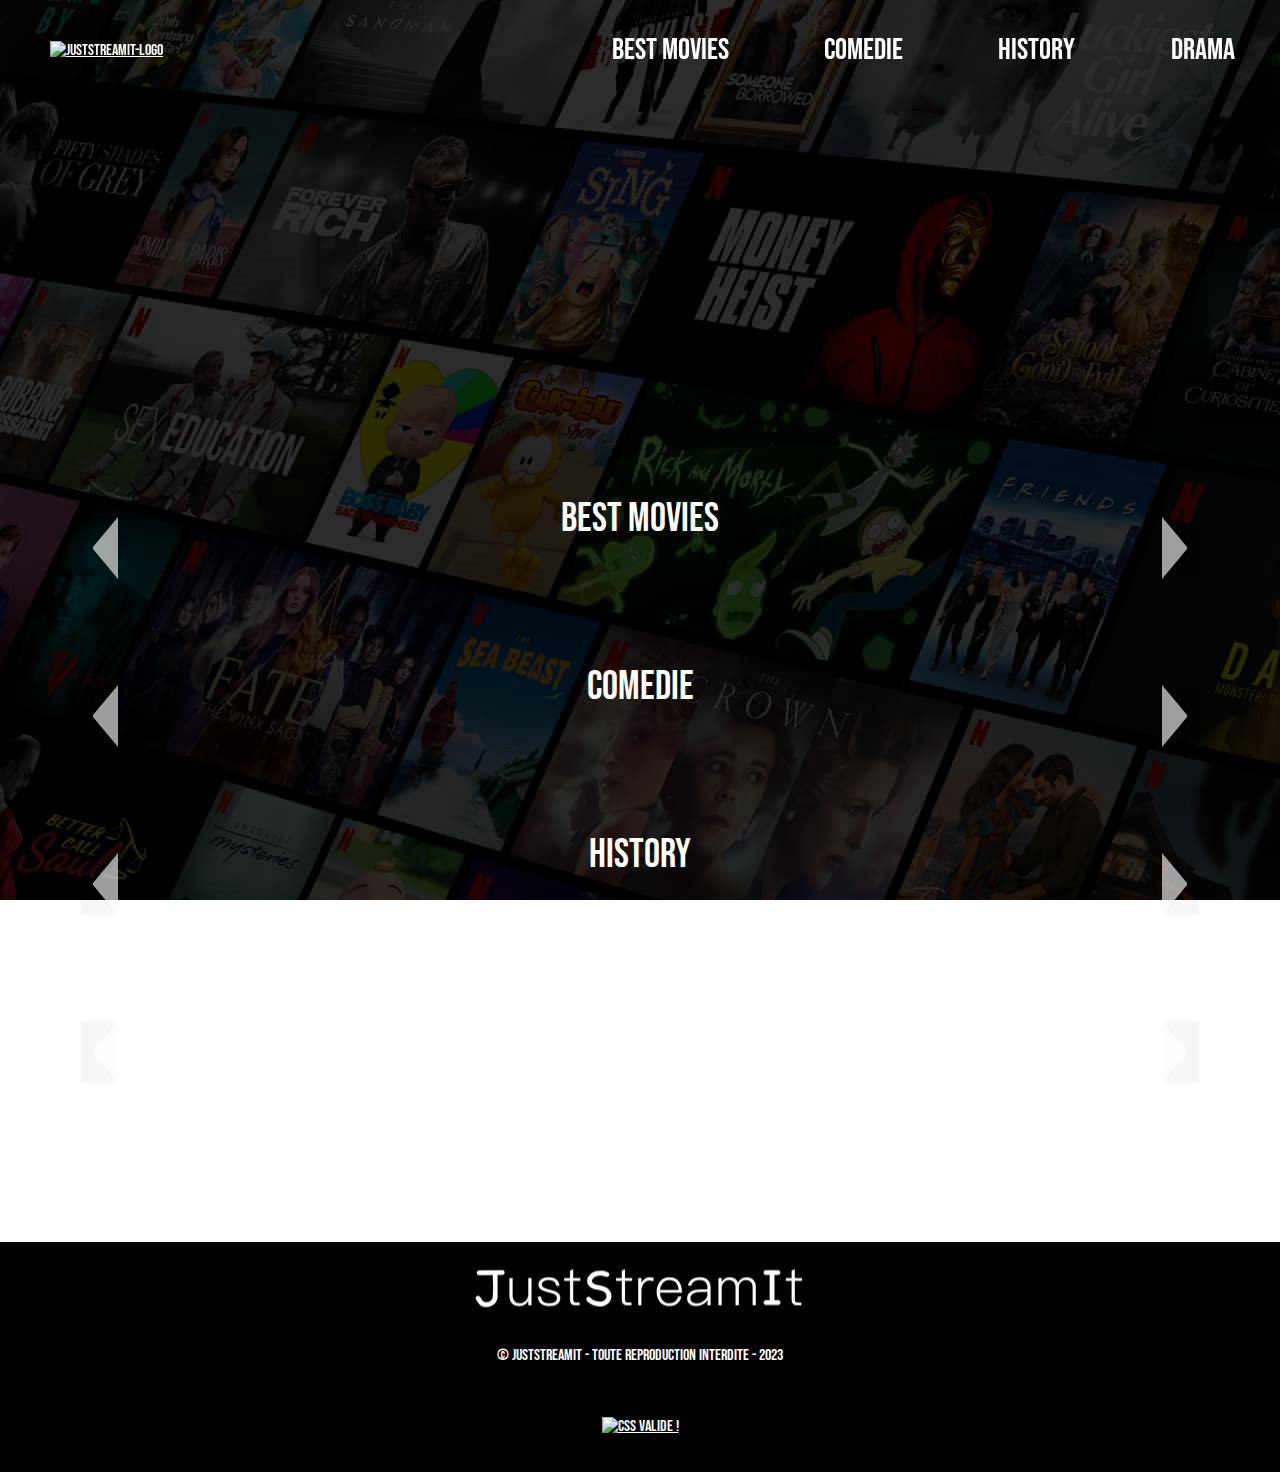
==== commit 084c0ec9: "Dernières modifications: - css : padding-top container - index.html : logo (ajout balise <a>)" ====
--- a/index.html
+++ b/index.html
@@ -14,14 +14,15 @@
         <div id="modal-container">
             <a href="#close" title="Close" class="close" onclick="closeModal()">X</a>
             <div id="modal-content">
-
             </div>
         </div>    
     </div>
         <header id="header">
             <div class="container">
                 <div class="logo">
-                    <img src="JustStreamIt/img/logo-juststreamit.PNG" alt="JustStreamIt-logo">
+                    <a href="#" title="JustStreamIt your best information movie site">
+                        <img src="JustStreamIt/img/logo-juststreamit.PNG" alt="JustStreamIt-logo">
+                    </a>
                 </div>
                 <div class="menu-container">
                     <nav class="menu">
@@ -51,14 +52,12 @@
     <div id="best-history-movies" class="best">
         <h2>History</h2>
         <div class="container-history container">
-            
         </div>
     </div>
 
     <div id="best-drama-movies" class="best">
         <h2>Drama</h2>
         <div class="container-drama container">
-
         </div>
     </div>
 
@@ -73,7 +72,6 @@
         </p>
     </footer>
     
-
     <script src="JustStreamIt/js/script.js"></script>
 
 </body>
--- a/JustStreamIt/style/style.css
+++ b/JustStreamIt/style/style.css
@@ -72,11 +72,11 @@
     display: flex;
     flex-direction: column;
     align-items: center;
-    padding-top: 90px;
-}
-
-#best-drama-movies {
-    padding-bottom: 130px;
+    padding-top: 110px;
+}
+
+body > :nth-last-child(3) {
+    padding-bottom: 130px!important;
 }
 
 div.container {
@@ -84,7 +84,7 @@
     width: 1038px;
 }
 
-div.items-container-comedy, div.items-container-all, div.items-container-drama, div.items-container-history {
+div.items-container{
     display: flex;
     gap: 10px;
 }
@@ -150,20 +150,28 @@
     cursor: pointer;
 }
 
+#best-movie > button.button-modal-infos:hover {
+    background-color: rgb(42, 41, 41);
+}
+
 #best-movie > button.button-modal {
     background-color: darkred;
     justify-self: flex-start;
     cursor: pointer;
 }
 
+#best-movie > button.button-modal:hover {
+    background-color: rgb(104, 4, 4);
+}
+
 
 /*CAROUSSEL*/
-.carousel-all, .carousel-history, .carousel-drama, .carousel-comedy {
+.carousel{
     overflow: hidden;
     transition: transform 0.5s ease-in-out;
 }
 
-.items-container-all, .items-container-history, .items-container-drama, .items-container-comedy {
+.items-container{
     transition: transform 0.5s ease-in-out;
 }
 
@@ -172,7 +180,7 @@
     cursor: pointer;
 }
 
-.nav-history > button, .nav-comedy > button, .nav-drama > button, .nav-all > button {
+.nav > button {
     position: absolute;
     top: 50%;
     transform: translatey(-50%);
@@ -180,14 +188,14 @@
     cursor: pointer;
 }
 
-.prev-history, .prev-comedy, .prev-drama, .prev-all {
+.prev{
     left: -40px;
     border-width: 30px 25px 30px 0;
     border-color: transparent #ffffff9e transparent transparent;
     background-color: #00000008;
 }
 
-.next-history, .next-comedy, .next-drama, .next-all {
+.next{
     right: -40px;
     border-width: 30px 0 30px 25px;
     border-color: transparent transparent transparent #ffffff9e;
@@ -195,11 +203,11 @@
     transition: all 0.3s ease-in-out;
 }
 
-.prev-history:hover, .prev-comedy:hover, .prev-drama:hover, .prev-all:hover {
+.prev:hover{
     border-color: transparent #fff transparent transparent;
 }
 
-.next-history:hover, .next-comedy:hover, .next-drama:hover, .next-all:hover {
+.next:hover{
     border-color: transparent transparent transparent #fff;
 }
 
@@ -347,6 +355,7 @@
 
 #modal-content img {
     align-self: center;
+    height: 440px;
 }
 
 #modal-content span {
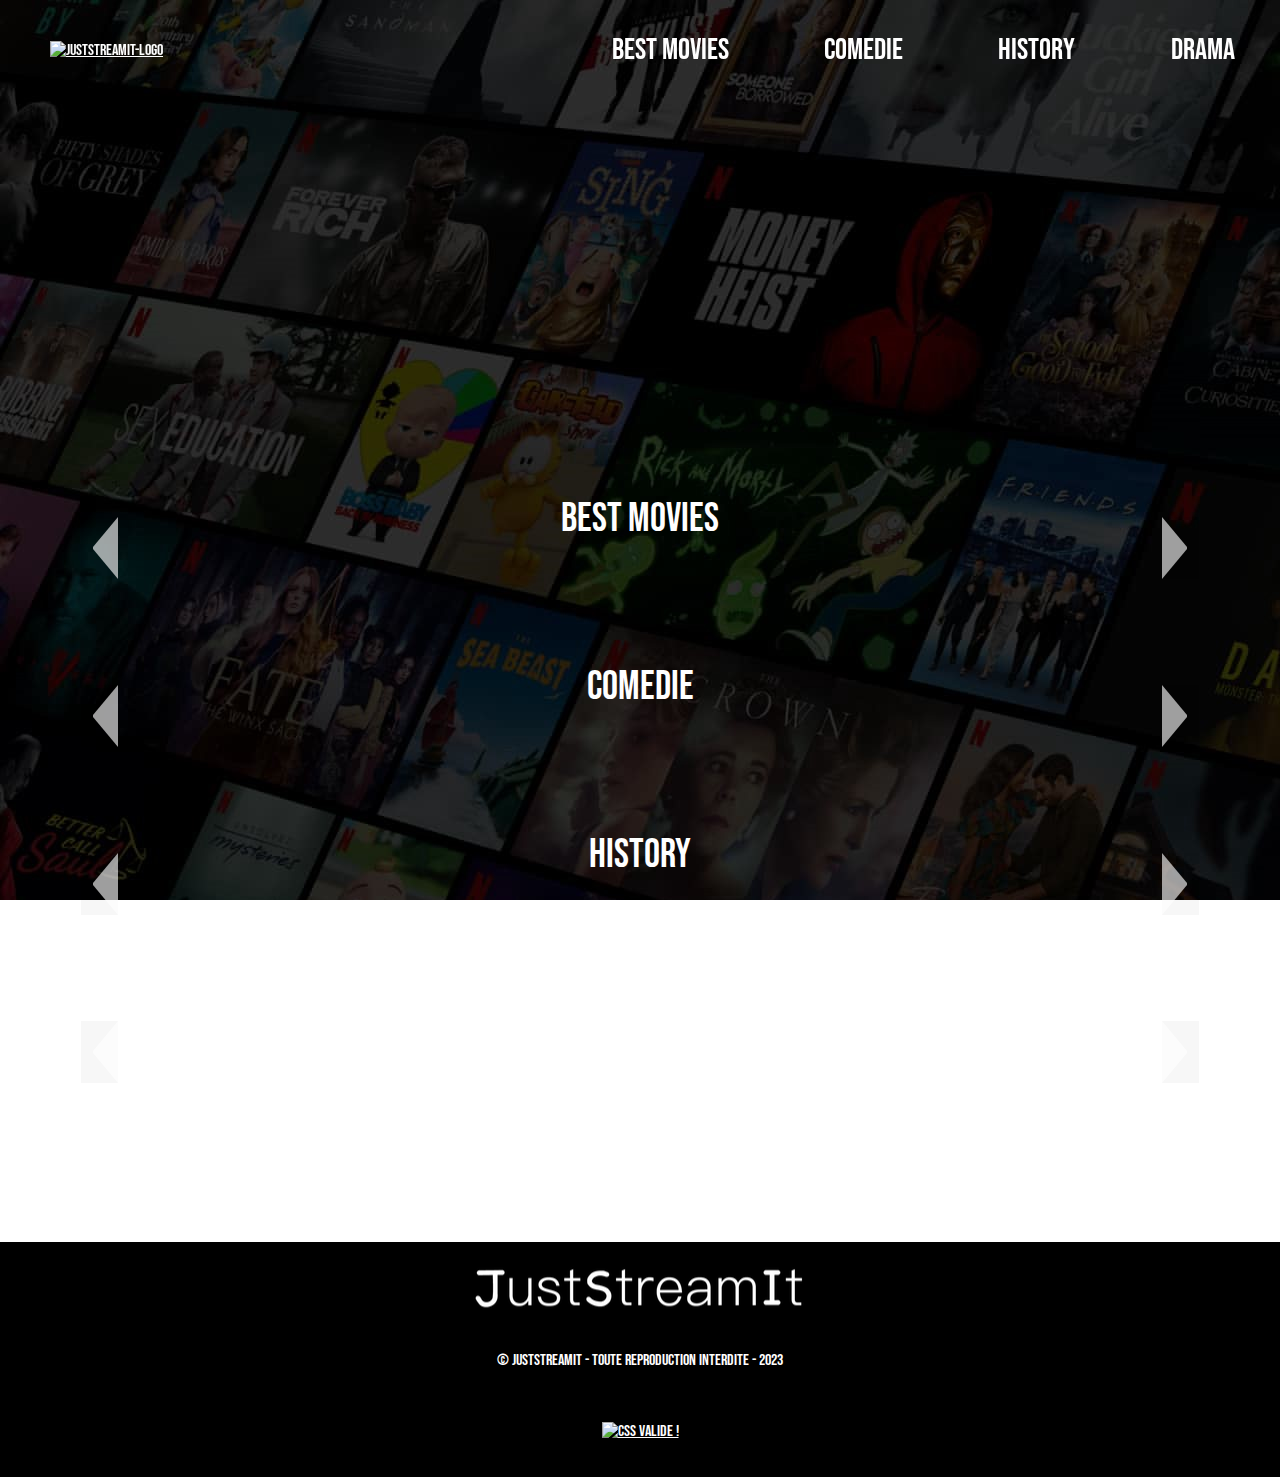
==== commit 292464b5: "ajout balise a logo footer." ====
--- a/index.html
+++ b/index.html
@@ -63,7 +63,9 @@
 
 
     <footer id="footer">
-        <img src="JustStreamIt/img/logo-juststreamit.png" alt="JustStreamIt logo">
+        <a href="#">
+            <img src="JustStreamIt/img/logo-juststreamit.png" alt="JustStreamIt logo">
+        </a>
         <p class="autor">© JustStreamIt - Toute reproduction interdite - 2023</p>
         <p>
             <a href="http://jigsaw.w3.org/css-validator/check/referer">
--- a/JustStreamIt/style/style.css
+++ b/JustStreamIt/style/style.css
@@ -222,6 +222,10 @@
 }
 
 footer p {
+    text-align: center;
+}
+
+footer > a {
     text-align: center;
 }
 
